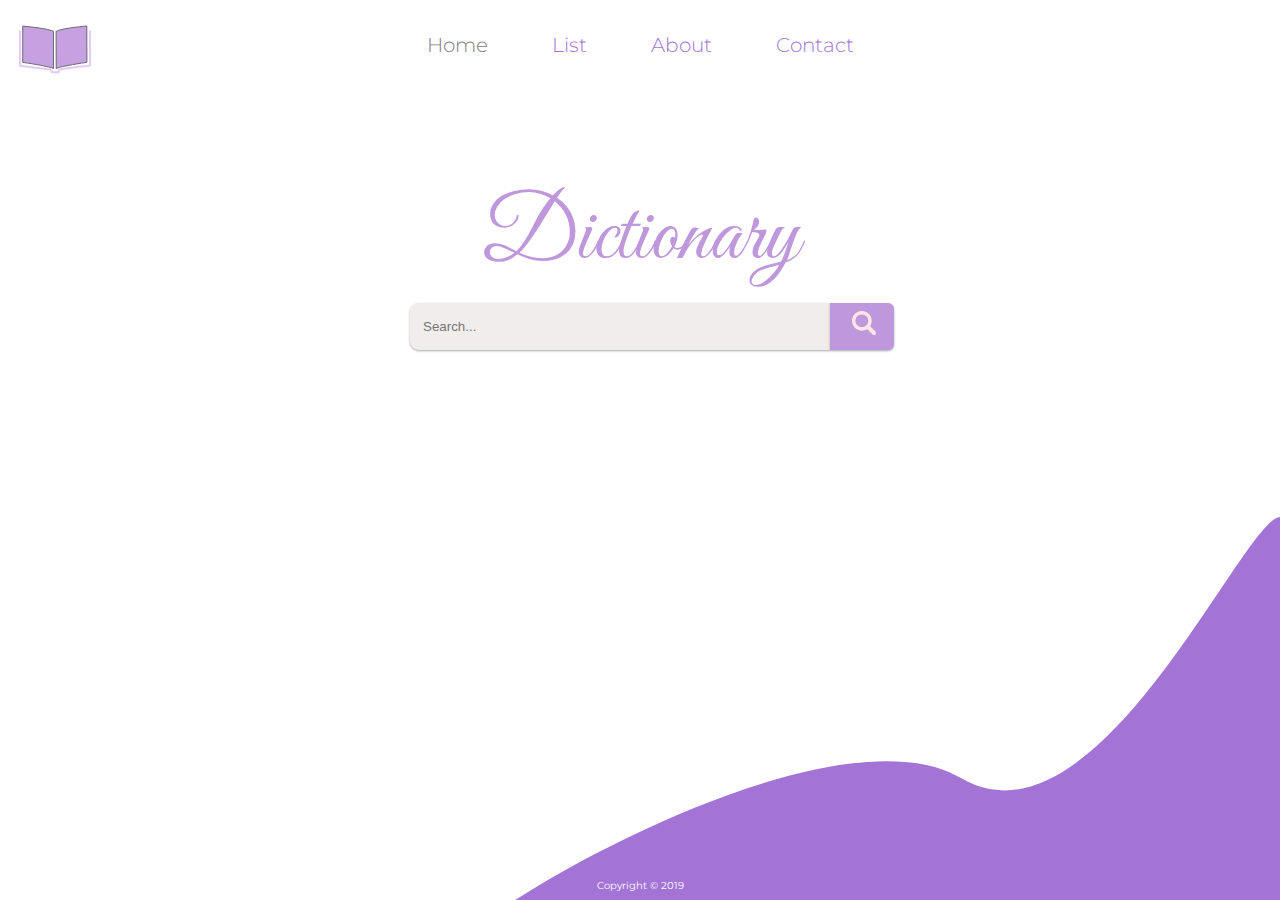
==== index.html @ 68e61a9f "first commit" ====
<!DOCTYPE html>
<html lang="en">

<head>
  <meta charset="UTF-8">
  <meta name="viewport" content="width=device-width, initial-scale=1.0">
  <meta http-equiv="X-UA-Compatible" content="ie=edge">
  <link rel="stylesheet" href="css/main.css">

  <title>Dictionary.com</title>

</head>

<body>

  <!-- navbar -->
  <div class="container">
    <header>
      <a href="index.html"><img src="img/book.svg" alt="" class="book"></a>
      <nav>
        <a href="#" class="hide-desktop"><img src="img\Humberger-menu.svg" id="menu"></a>
        <ul class="hide-mobile show-desktop " id="nav">
          <li class="exit-btn" id="exit"><img src="img/exit.svg" alt=""></li>
          <li><a href="index.html" class="active">Home</a></li>
          <li><a href="list.html">List</a></li>
          <li><a href="about.html">About</a></li>
          <li><a href="#" id="contact">Contact</a></li>
        </ul>
      </nav>
    </header>
  </div>

  <div class="bg-modals">
    <div class="content-modals">
      <div class="close">+</div>
      <h2>Contact Us</h2>
      <form class="" action="index.html" method="get">

        <input type="text" class="validate" id="first_name" placeholder="Full Name">

        <input type="email" id="email" class="validate" placeholder="Email">

        <textarea>Messages...</textarea>

        <a href="#" class="btn" type="submit">Send</a>
      </form>
    </div>
  </div>

  <!-- Search bar -->
  <main class="section-search">
    <div class="container">
      <div class="search-header">
        <h3>Dictionary</h3>
      </div>

      <div class="search-box">
        <form action=" search.html" method="get">
          <input type="text" name="search" id="search" placeholder="Search...">
          <a type="submit" class="btn" href="search.html"><img src="img/search-icons.svg" alt=""></a>
        </form>
      </div>
    </div>
  </main>

  <div class="vector"></div>

  <!-- footer -->
  <footer>
    <div class="container">
      <span>Copyright © 2019</span>
    </div>
  </footer>

  </div>
  </div>

  <script src="js/script.js" charset="utf-8"></script>

</body>

</html>
---- css/main.css ----
@import url('https://fonts.googleapis.com/css?family=Great+Vibes');
@import url('https://fonts.googleapis.com/css?family=Montserrat:300,400');

* {
  box-sizing: border-box;
}

textarea, input {
  outline: none;
}

a {
  focus: none;
}

.container {
  text-align: center;
  padding: .8em 1.2em;
}

@keyframes load {
  0% {
    opacity: 0;
  }

  90% {
    opacity: 0.8;
  }

  100% {
    opacity: 1;
  }
}

html, body {
  height: calc(100%-2em);
  margin: 0;
  font-family: 'Montserrat', sans-serif;
}

body {
  background: #A374D5;
  animation: load .3s ease-in forwards;
  display: grid;
  grid-template-rows: 20% auto 10%;
  grid-row-gap: 40px;
  grid-template-areas:
    "header"
    "main"
    "footer";
}

header {
  margin-top: 1%;
  grid-area: header;
  display: grid;
  grid-template-columns: 1fr 2fr;
}

header a {}

.hide-mobile {
  display: none;
}

nav ul {
  position: fixed;
  top: 0;
  right: 0;
  text-align: left;
  width: 60%;
  background: rgb(36, 41, 44);
  height: 100%;
  padding: 2em 0;
  z-index: 7;
}

ul {
  list-style-type: none;
  margin: 0;
  padding: 0;
}

nav ul li a {
  display: block;
  text-decoration: none;
  width: 100%;
  padding: 1em 2em;
  color: white;
  background-color: rgb(52, 59, 63);
}

nav ul li a:hover {
  color: grey;
  background-color: white;
}

nav ul li .active {
  color: grey;
}

.exit-btn {
  text-align: right;
  cursor: pointer;
  margin: 0 1em 1em 1em;
}

#menu {
  width: 35px;
  float: right;
  cursor: pointer;
}

.book {
  float: left;
  display: none;
}

/* Contact Modals */
.bg-modals {
  background-color: rgba(0, 0, 0, 0.7);
  width: 100%;
  height: 100%;
  position: absolute;
  top: 0;
  justify-content: center;
  align-items: center;
  z-index: 7;
  display: none;
}

.bg-modals .content-modals {
  width: 500px;
  height: 300px;
  background-color: white;
  border-radius: 10px;
  padding: 20px;
  text-align: center;
  position: relative;
}

.bg-modals .content-modals input, textarea {
  width: 50%;
  display: block;
  margin: 15px auto;
}

.bg-modals .close {
  position: absolute;
  top: 0;
  right: 14px;
  font-size: 42px;
  transform: rotate(44deg);
  cursor: pointer;
}

.bg-modals input, textarea {
  background: #F0EDEC;
  color: grey;
  border: none;
  padding: 8px;
  resize: none;
}

.bg-modals h2 {
  text-transform: capitalize;
  color: rgb(71, 72, 74);
}

/* Main Section */
main {
  grid-area: main;
}

/* search bar */
.section-search {
  width: 100%;
  margin: 2em auto 1em auto;
}

.search-header h3 {
  margin: 0 0 .1em 0;
  font-family: 'Great Vibes', cursive;
  font-style: normal;
  font-weight: normal;
  font-size: 54px;
  line-height: normal;
  color: white;
}

.section-search form {
  margin-right: 40px;
}

.section-search input {
  width: 70%;
  height: 47px;
  background: #F0EDEC;
  border-radius: 9px 0 0 9px;
  color: grey;
  border: none;
  padding-left: 1em;
  box-shadow: 0 1px 3px rgba(0, 0, 0, 0.12), 0 1px 2px rgba(0, 0, 0, 0.24);
  transition: all 0.3s cubic-bezier(.25, .8, .25, 1);
}

.section-search .btn {
  display: inline;
  position: absolute;
  cursor: pointer;
  width: 10%;
  height: 47px;
  border: none;
  background-color: #BE97DC;
  border-radius: 0px 6px 6px 0px;
  box-shadow: 0 1px 3px rgba(0, 0, 0, 0.12), 0 1px 2px rgba(0, 0, 0, 0.24);
  transition: all 0.3s cubic-bezier(.25, .8, .25, 1);
}

.section-search input:hover {
  box-shadow: 0 14px 28px rgba(0, 0, 0, 0.25), 0 10px 10px rgba(0, 0, 0, 0.22);
}

.btn img {
  margin: 0.5em auto;
  padding-left: 0.2em;
}

.bg-modals .btn {
  background-color: #A374D5;
  border: none;
  border-radius: 5px;
  color: white;
  padding: 10px 28px;
  text-align: center;
  text-decoration: none;
  display: inline-block;
  font-size: 16px;
  margin: 4px 2px;
  cursor: pointer;
}

footer {
  position: absolute;
  bottom: 0;
  width: 100%;
  font-size: 10px;
  color: white;
}

@media only screen and (min-width : 768px) {
  .hide-mobile {
    display: none;
  }

  body {
    background: white;
  }

  .search-header h3 {
    color: #BE97DC;
  }

  .show-desktop {
    display: block;
    margin: 0 auto 13% auto;
  }

  .hide-desktop {
    display: none;
  }

  header {
    display: grid;
    grid-template-columns: 1fr auto 1fr;
  }

  nav ul {
    position: inherit;
    width: auto;
    background: none;
    height: auto;
    padding-top: .5em;
  }

  nav ul li {
    display: inline;
  }

  nav ul li a {
    font-size: 20px;
    display: inline;
    background-color: inherit;
    font-family: Montserrat;
    font-style: normal;
    font-weight: 300;
    padding: 1em 1.5em;
    line-height: normal;
    color: #A374D5;
  }

  nav ul li a:hover {
    background: none;
  }

  .exit-btn {
    display: none;
  }

  .search-header h3 {
    /*font-size: 4.4em;*/
    font-size: calc(70px + 1.5vw);
  }

  .section-search input {
    height: 47px;
    width: 35%;
    min-width: 350px;
  }

  .section-search .btn {
    height: 47px;
    width: 5%;
  }

  .vector {
    background: url('../img/Vector.svg') no-repeat bottom right;
    background-size: 60%;
    height: 100%;
    width: 100%;
    padding: 100px;
    position: absolute;
    bottom: 0;
    z-index: -1;
  }

  .book {
    display: inline;
  }
}
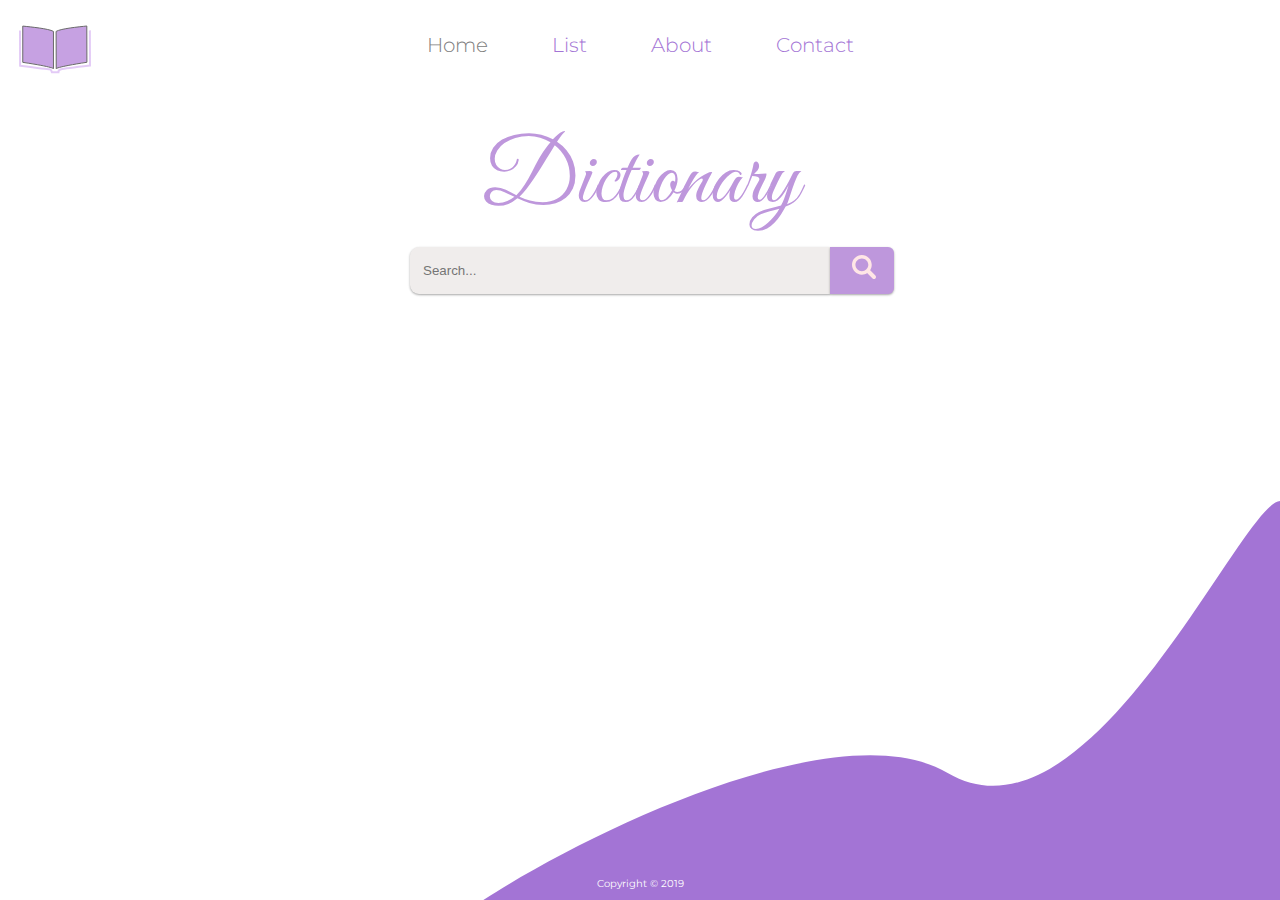
==== commit 19525577: ""modif the footer"" ====
--- a/index.html
+++ b/index.html
@@ -67,9 +67,7 @@
 
   <!-- footer -->
   <footer>
-    <div class="container">
-      <span>Copyright © 2019</span>
-    </div>
+    <span style="color : white">Copyright © 2019</span>
   </footer>
 
   </div>
--- a/css/main.css
+++ b/css/main.css
@@ -43,7 +43,6 @@
   animation: load .3s ease-in forwards;
   display: grid;
   grid-template-rows: 20% auto 10%;
-  grid-row-gap: 40px;
   grid-template-areas:
     "header"
     "main"
@@ -134,7 +133,6 @@
   height: 300px;
   background-color: white;
   border-radius: 10px;
-  padding: 20px;
   text-align: center;
   position: relative;
 }
@@ -183,8 +181,8 @@
   font-family: 'Great Vibes', cursive;
   font-style: normal;
   font-weight: normal;
-  font-size: 54px;
   line-height: normal;
+  font-size: 3.4em;
   color: white;
 }
 
@@ -241,11 +239,17 @@
 }
 
 footer {
-  position: absolute;
-  bottom: 0;
-  width: 100%;
   font-size: 10px;
   color: white;
+  width: 100%;
+}
+
+footer span {
+  position: absolute;
+  bottom: 10px;
+  color: black;
+  width: 100%;
+  text-align: center;
 }
 
 @media only screen and (min-width : 768px) {
@@ -315,7 +319,7 @@
   .section-search input {
     height: 47px;
     width: 35%;
-    min-width: 350px;
+    min-width: 280px;
   }
 
   .section-search .btn {
@@ -325,7 +329,7 @@
 
   .vector {
     background: url('../img/Vector.svg') no-repeat bottom right;
-    background-size: 60%;
+    background-size: 50em;
     height: 100%;
     width: 100%;
     padding: 100px;
